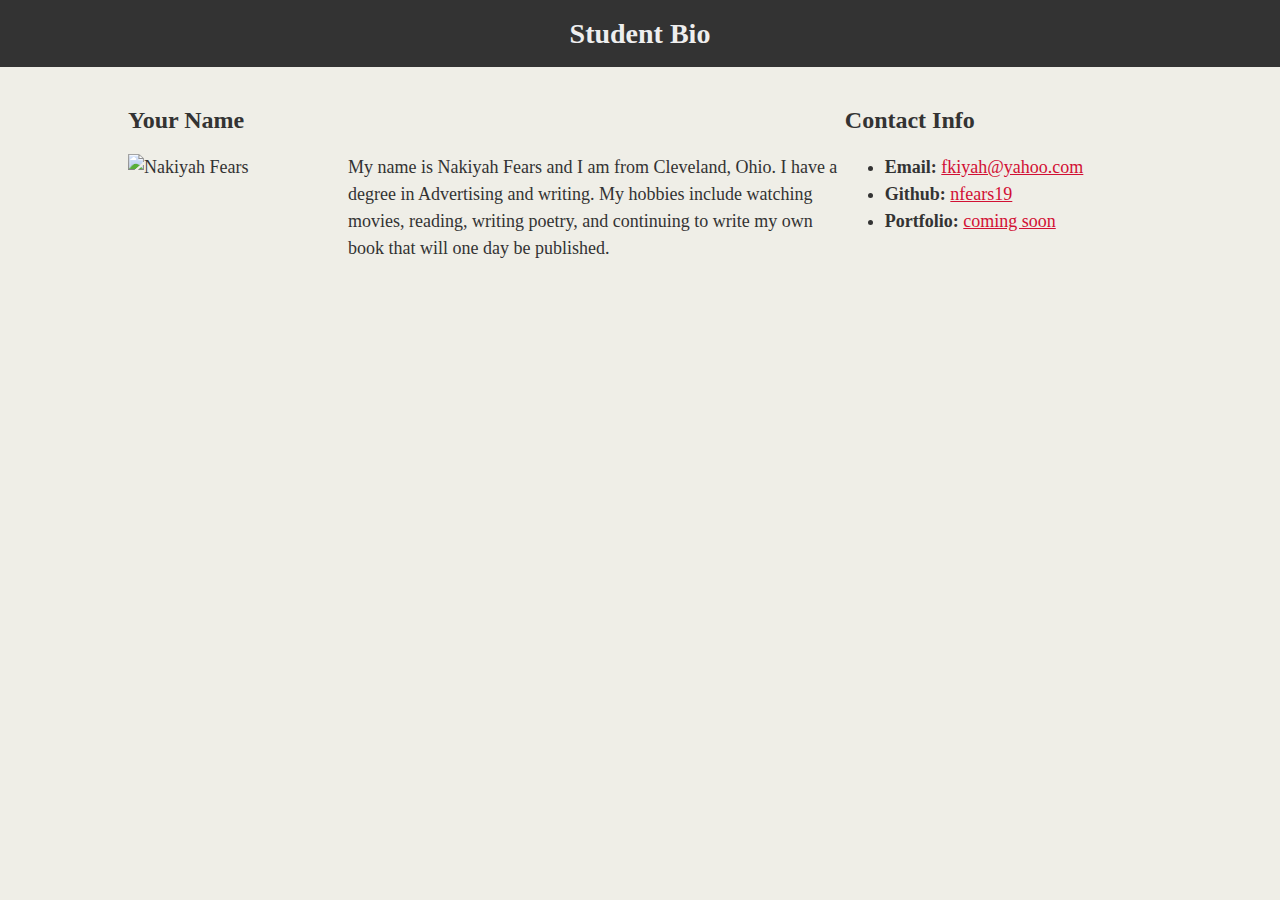
==== index.html @ 5bc62244 "Update index.html" ====
<!DOCTYPE html>
    <head>
        <title>Student Bio</title>
        <link rel="stylesheet" type="text/css" href="style.css">
    </head>
    <body>
        <header>
            <h1>Student Bio</h1>
        </header>

        <div class="container">

            <section id="main-bio">
        
              <h2>Your Name</h2>
        
              <img id="bio-image" src="C:\Users\fkiya\Pictures\thumbnail.jpg" alt="Nakiyah Fears" width="200" height="200">
        
              <p>My name is Nakiyah Fears and I am from Cleveland, Ohio. I have a degree in Advertising and writing. My hobbies include watching movies, reading, writing poetry, and continuing to write my own book that will one day be published.</p>
            </section>
        
            <section id="contact-info">
              <h2>Contact Info</h2>
              <ul>
                <li><strong>Email:</strong> <a href="fkiyah@yahoo.com">fkiyah@yahoo.com</a></li>
                <li><strong>Github:</strong> <a href="https://github.com/nfears19">nfears19</a></li>
                <li><strong>Portfolio:</strong> <a href="#">coming soon</a></li>
              </ul>
            </section>
        </div>   
    </body>
</html>
---- style.css ----
body {
    padding: 0;
    margin: 0;
    font-family: Georgia, "Times New Roman", Times, serif;
    font-size: 18px;
    line-height: 150%;
    color: #333;
    background: #efeee7;
  }
  
  header {
    background: #333;
  }
  
  h1 {
    padding: 20px 0;
    margin: 0;
    margin-bottom: 20px;
    font-size: 28px;
    color: #eee;
    text-align: center;
  }
  
  h2 {
    font-size: 24px;
  }
  
  a {
    color: #d21034;
  }
  
  .container {
    width: 1024px;
    margin: 0 auto;
  }
  
  #main-bio,
  #contact-info,
  #bio-image {
    float: left;
  }
  
  #main-bio {
    width: 70%;
  }
  
  #contact-info {
    width: 30%;
  }
  
  #bio-image {
    width: 200px;
    height: 200px;
    margin-right: 20px;
  }
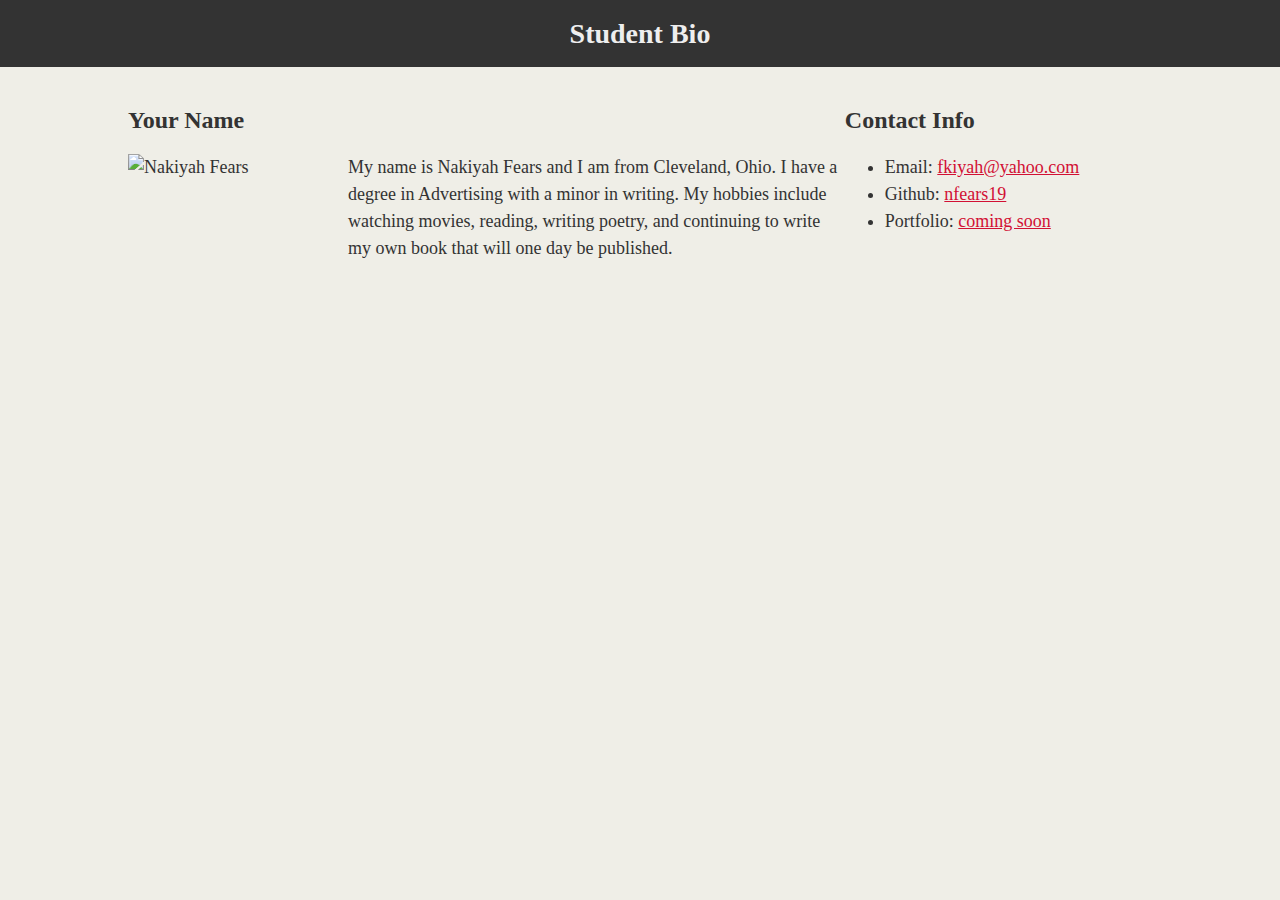
==== commit ffaefbbb: "Update index.html" ====
--- a/index.html
+++ b/index.html
@@ -16,15 +16,15 @@
         
               <img id="bio-image" src="C:\Users\fkiya\Pictures\thumbnail.jpg" alt="Nakiyah Fears" width="200" height="200">
         
-              <p>My name is Nakiyah Fears and I am from Cleveland, Ohio. I have a degree in Advertising and writing. My hobbies include watching movies, reading, writing poetry, and continuing to write my own book that will one day be published.</p>
+              <p>My name is Nakiyah Fears and I am from Cleveland, Ohio. I have a degree in Advertising with a minor in writing. My hobbies include watching movies, reading, writing poetry, and continuing to write my own book that will one day be published.</p>
             </section>
         
             <section id="contact-info">
               <h2>Contact Info</h2>
               <ul>
-                <li><strong>Email:</strong> <a href="fkiyah@yahoo.com">fkiyah@yahoo.com</a></li>
-                <li><strong>Github:</strong> <a href="https://github.com/nfears19">nfears19</a></li>
-                <li><strong>Portfolio:</strong> <a href="#">coming soon</a></li>
+                <li>Email: <a href="fkiyah@yahoo.com">fkiyah@yahoo.com</a></li>
+                <li>Github: <a href="https://github.com/nfears19">nfears19</a></li>
+                <li>Portfolio: <a href="#">coming soon</a></li>
               </ul>
             </section>
         </div>   
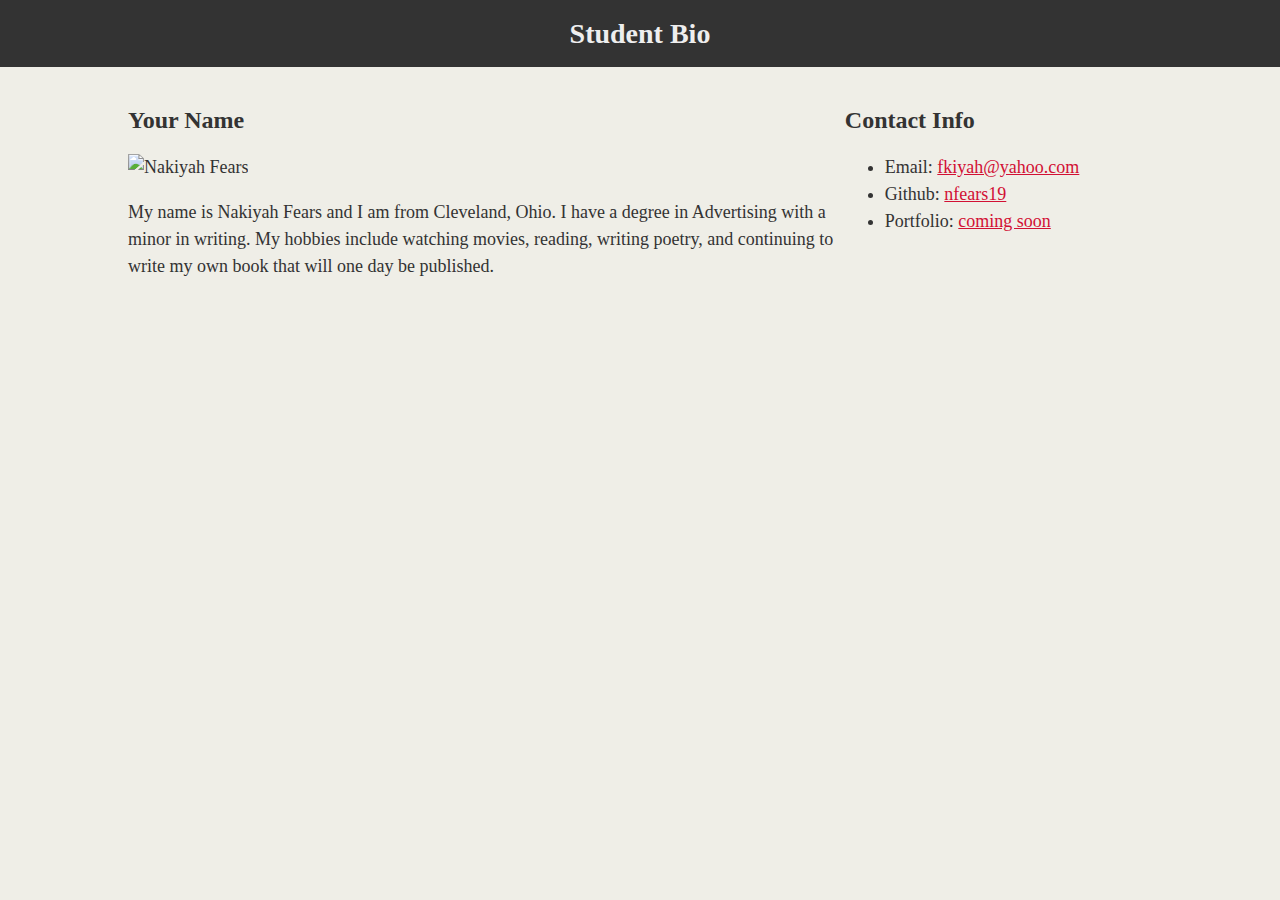
==== commit dda08115: "Update index.html" ====
--- a/index.html
+++ b/index.html
@@ -14,7 +14,7 @@
         
               <h2>Your Name</h2>
         
-              <img id="bio-image" src="C:\Users\fkiya\Pictures\thumbnail.jpg" alt="Nakiyah Fears" width="200" height="200">
+              <img class="bio-image" src="bio-image.jpg" alt="Nakiyah Fears" width="200" height="200">
         
               <p>My name is Nakiyah Fears and I am from Cleveland, Ohio. I have a degree in Advertising with a minor in writing. My hobbies include watching movies, reading, writing poetry, and continuing to write my own book that will one day be published.</p>
             </section>
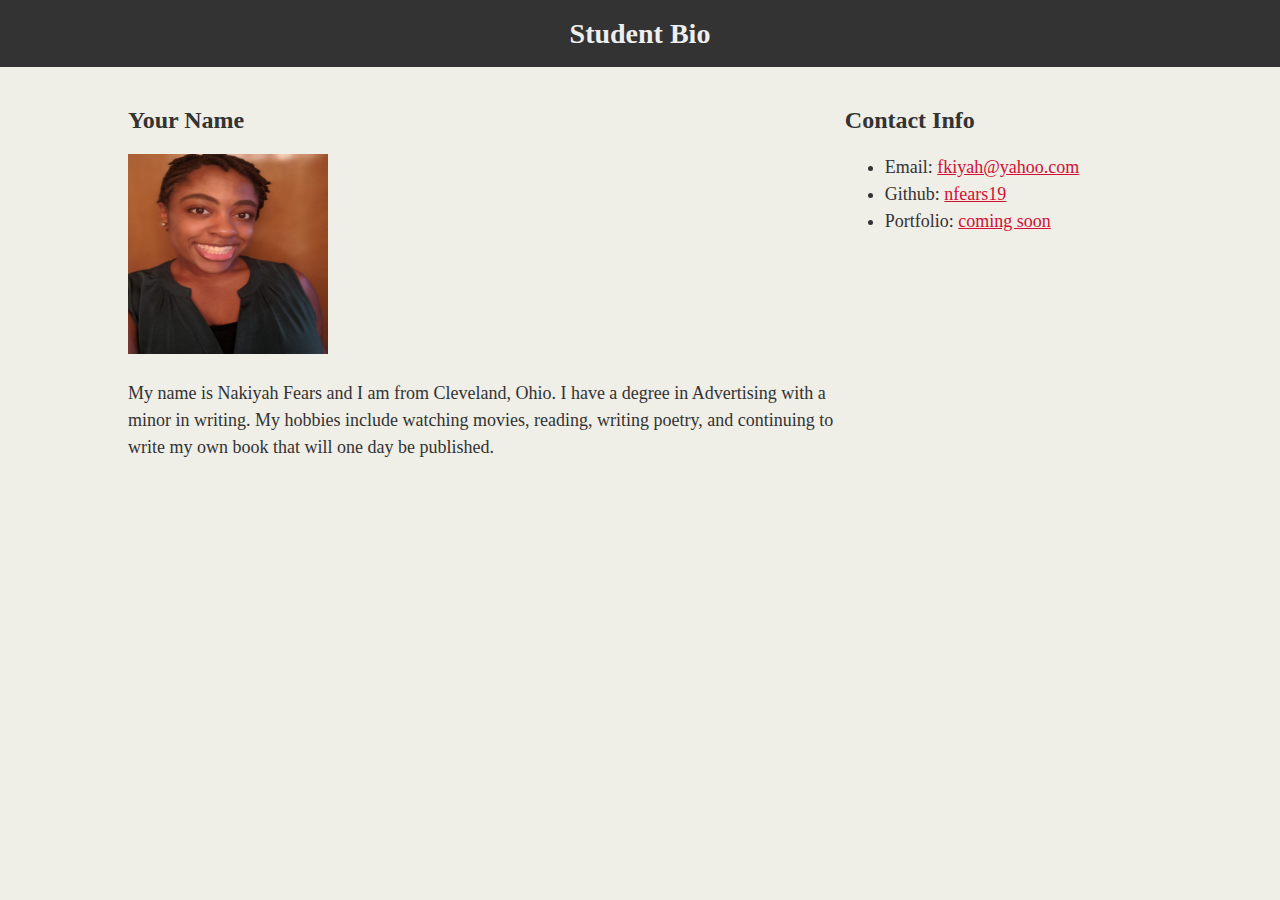
==== commit eaa5bd03: "Updating existing file" ====
--- a/index.html
+++ b/index.html
@@ -29,4 +29,4 @@
             </section>
         </div>   
     </body>
-</html>
+</html>--- a/style.css
+++ b/style.css
@@ -35,8 +35,7 @@
   }
   
   #main-bio,
-  #contact-info,
-  #bio-image {
+  #contact-info {
     float: left;
   }
   
@@ -52,5 +51,5 @@
     width: 200px;
     height: 200px;
     margin-right: 20px;
+    float: left;
   }
-  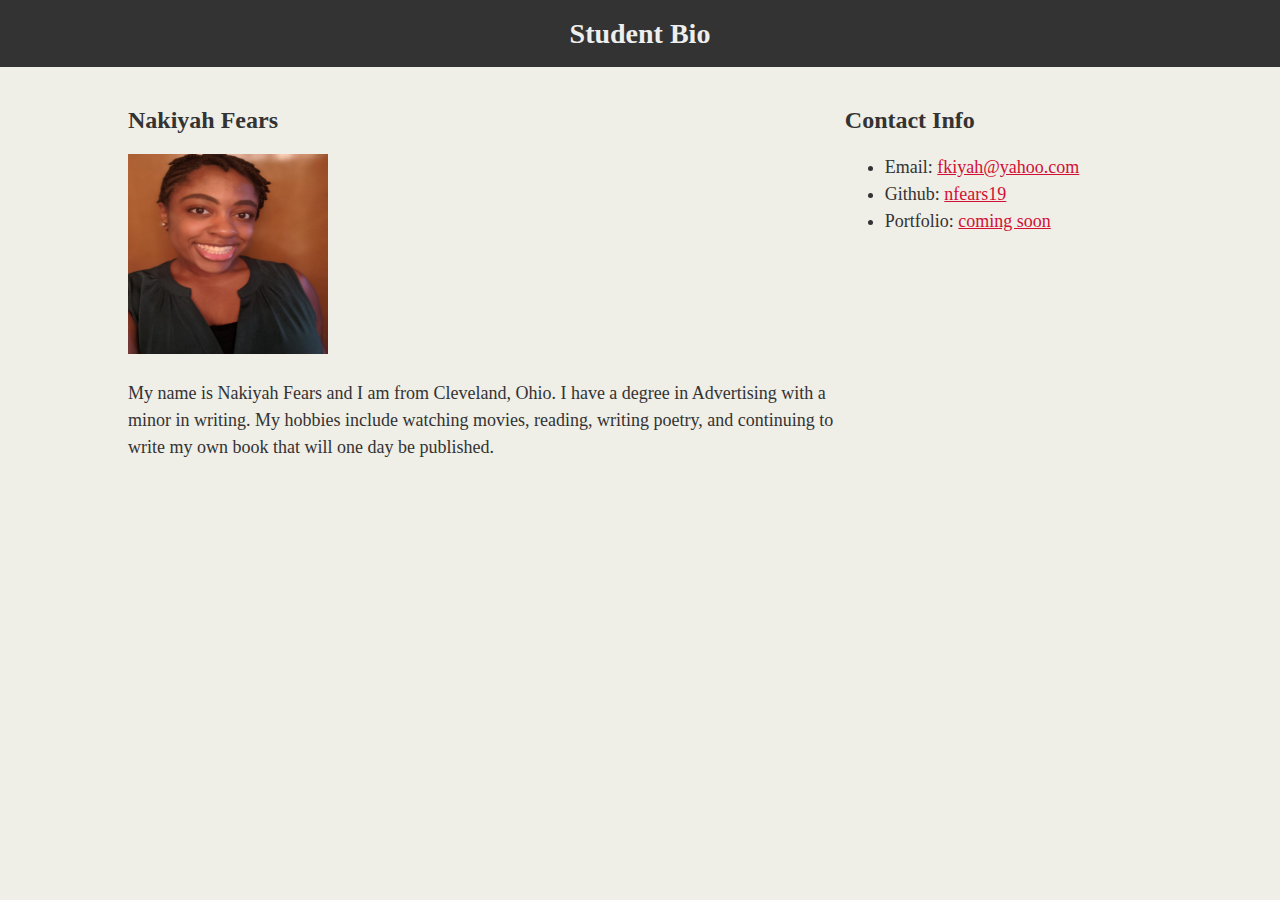
==== commit 6eec7edc: "Making changes to bio text" ====
--- a/index.html
+++ b/index.html
@@ -12,7 +12,7 @@
 
             <section id="main-bio">
         
-              <h2>Your Name</h2>
+              <h2>Nakiyah Fears</h2>
         
               <img class="bio-image" src="bio-image.jpg" alt="Nakiyah Fears" width="200" height="200">
         
@@ -29,4 +29,4 @@
             </section>
         </div>   
     </body>
-</html>+</html>
